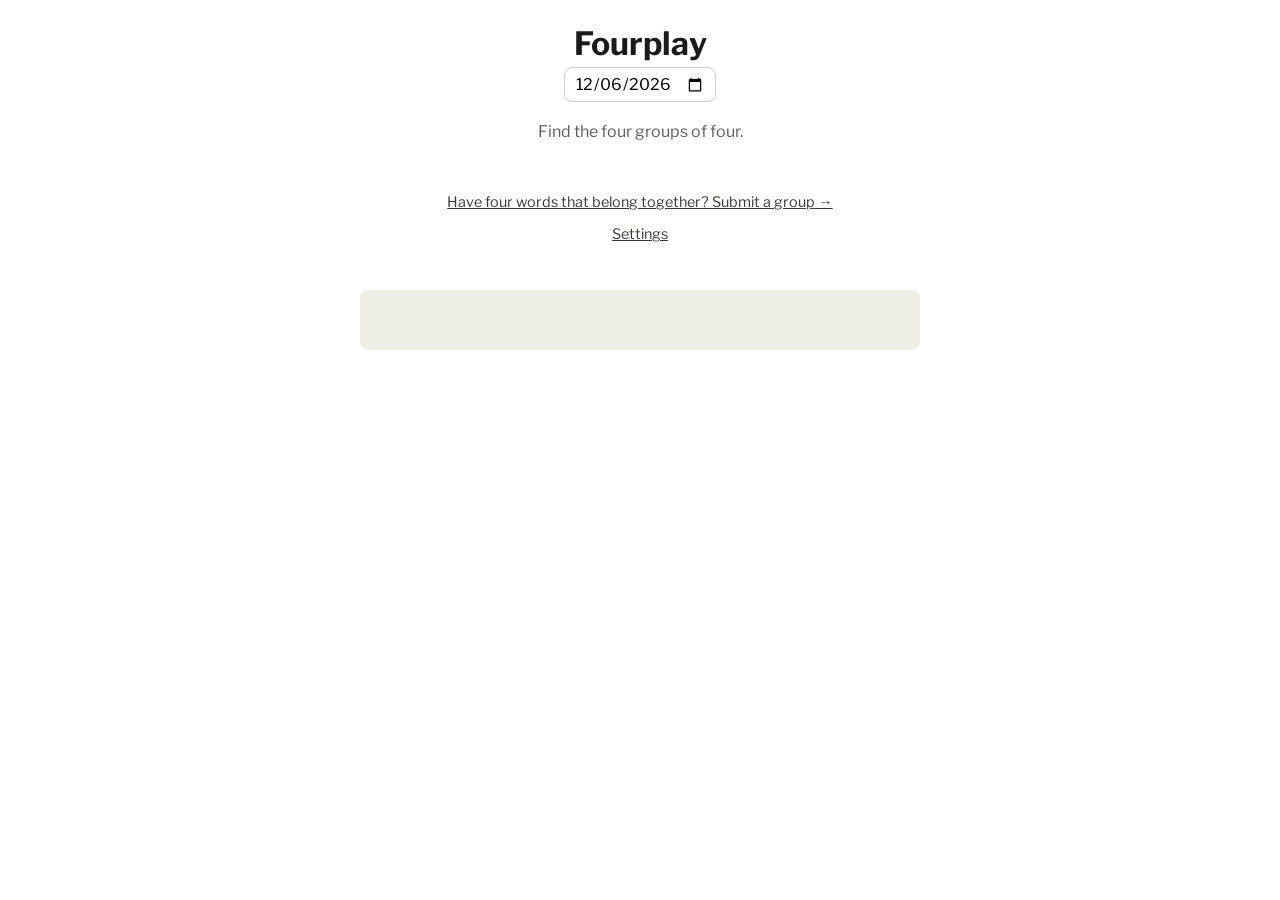
==== frontend/index.html @ 2dcfb3ef "Version data" ====
<!DOCTYPE html>
<html>
  <head>
    <meta charset="utf-8" />
    <meta name="viewport" content="width=device-width, initial-scale=1" />
    <title>Fourplay</title>
    <link rel="stylesheet" href="css/stylesheet.css?v=3.0.0" />
    <link rel="preconnect" href="https://fonts.googleapis.com" />
    <link rel="preconnect" href="https://fonts.gstatic.com" crossorigin />
    <link
      href="https://fonts.googleapis.com/css2?family=Libre+Franklin:ital,wght@0,400;0,700;0,800;1,400&display=swap"
      rel="stylesheet"
    />
  </head>
  <body>
    <div id="results" class="panel">
      <div id="results-content" nav-selectable="true">
        <p id="display-text">TEXT</p>
        <div id="result-blocks"></div>
        <p id="date-text">0000-00-00</p>
        <!-- Purely a visual/mouse-click affordance — #results-content itself
             is the real D-pad/screen-reader target and already shares on
             click, this button's click just bubbles up to that same
             listener. Hidden at KaiOS width, where the softkey bar's
             center label already says "Share". -->
        <button type="button" class="share-hint" tabindex="-1" aria-hidden="true">Share</button>
      </div>
    </div>

    <div id="comment"><span id="comment-span"></span></div>

    <div class="panel" id="content">
      <div id="header">
        <h1>Fourplay</h1>
        <div id="date-picker-row">
          <div class="input-wrap" id="wrap-date-picker" nav-selectable="true">
            <input onchange="setDate(event)" id="date-picker" type="date" />
          </div>
        </div>
        <p class="tagline">Find the four groups of four.</p>
      </div>

      <div class="game-div">
        <div id="puzzle"><div id="answers"></div></div>

        <div id="guesses"><span>Chances:</span><div id="guess-spot"></div></div>

        <div id="game-controls">
          <button onclick="shuffleTiles(event);">Shuffle</button>
          <button onclick="deselectAll(event);">Deselect All</button>
          <button onclick="checkGuessCallback(event);">Submit</button>
        </div>
      </div>

      <p id="submit-group-link"><a href="submit-group.html" id="submit-group-anchor" nav-selectable="true">Have four words that belong together? Submit a group &rarr;</a></p>
      <p id="settings-link"><button type="button" id="settings-anchor" nav-selectable="true">Settings</button></p>
    </div>

    <!-- KaiOS ad banner (KaiAds SDK) — deliberately last, below everything
         else on the page. See puzzle.js's displayAd(). -->
    <div id="ad-container"></div>

    <!-- KaiOS softkey bar — hidden above 240px width, see stylesheet.css -->
    <div id="softkey">
      <label id="sk-left"></label>
      <label id="sk-center"></label>
      <label id="sk-right"></label>
    </div>

    <!-- Settings modal — opened via #settings-anchor above. Not nested
         inside .panel#content so it's unaffected by anything that toggles
         that panel. See puzzle.js's openSettingsModal()/selectables(). -->
    <div id="settings-modal-backdrop">
      <div id="settings-modal">
        <div id="settings-modal-main">
          <h2>Settings</h2>
          <!-- Hard-coded — bump alongside manifest.webmanifest's
               b2g_features.version when releasing. -->
          <p>Version <span id="app-version">3.0.0</span></p>
          <button type="button" nav-selectable="true" id="settings-clear-data">Clear All Data</button>
          <button type="button" nav-selectable="true" id="settings-close">Close</button>
        </div>
        <div id="settings-modal-confirm">
          <p>Are you sure you want to delete all data? This cannot be undone.</p>
          <button type="button" nav-selectable="true" id="settings-confirm-cancel">Cancel</button>
          <button type="button" nav-selectable="true" id="settings-confirm-delete">Delete All Data</button>
        </div>
      </div>
    </div>

    <script src="js/kaiads.v5.min.js"></script>
    <script src="js/puzzle.js?v=3.0.0"></script>
  </body>
</html>
---- frontend/css/stylesheet.css ----
/* Adapted from dumbphone-apps/s3/connections/css/stylesheet.css — same
   tile/answer/guess-dot/shake structure, recolored to the 4 difficulty
   hexes, but laid out with normal responsive CSS (grid + relative units)
   instead of vw-locked dumbphone sizing. */

:root {
  --color-bg: #ffffff;
  --color-text: #1a1a1a;
  --tile-bg: #efefe6;
  --tile-text: #1a1a1a;
  --chosen-bg: #3a3a34;
  --toast-bg: #3a3a34;
  --difficulty-4: #c10000;
  --difficulty-1: #00b000;
  --difficulty-3: #ff8a05;
  --difficulty-2: #fddb00;
}

* {
  box-sizing: border-box;
}

body {
  margin: 0;
  padding: 24px 16px 48px;
  font-family: "Libre Franklin", -apple-system, BlinkMacSystemFont, sans-serif;
  background-color: var(--color-bg);
  color: var(--color-text);
  display: flex;
  flex-direction: column;
  align-items: center;
}

.panel {
  width: 100%;
  max-width: 560px;
}

h1 {
  text-align: center;
  font-size: 2rem;
  margin: 0 0 4px;
}

.tagline {
  text-align: center;
  opacity: 0.7;
  margin: 0 0 20px;
}

#comment {
  position: fixed;
  top: 16px;
  left: 0;
  width: 100%;
  display: none;
  justify-content: center;
  z-index: 10;
  pointer-events: none;
}

#comment-span {
  font-size: 0.95rem;
  background-color: var(--toast-bg);
  color: #fff;
  border-radius: 8px;
  padding: 8px 16px;
}

.slow-fade {
  visibility: hidden;
  opacity: 0;
  transition: visibility 0s 2s, opacity 2s linear;
}

#date-picker-row {
  display: flex;
  justify-content: center;
  margin-bottom: 20px;
}

/* The nav-selectable D-pad stop is this wrapper, not #date-picker itself —
   see puzzle.js's wireDatePickerWrapper() for why (landing on the real
   input during navigation would pop its native picker prematurely). */
.input-wrap {
  display: inline-block;
  border-radius: 8px;
}

.input-wrap[nav-selected="true"] {
  box-shadow: 0 0 0 3px rgba(58, 58, 52, 0.4);
}

#date-picker {
  font-family: inherit;
  font-size: 1rem;
  padding: 6px 10px;
  border-radius: 8px;
  border: 1px solid #ccc;
}

.game-div {
  display: flex;
  flex-direction: column;
  align-items: center;
}

#results {
  display: none;
  text-align: center;
  margin-bottom: 24px;
}

/* Set as the nav-selected item the moment the puzzle ends (see gameOver()
   in puzzle.js) — same halo treatment as the other nav-selectable elements. */
#results-content {
  border-radius: 8px;
  height: calc(100vh - 40px);
  display: flex;
  flex-direction: column;
  justify-content: center;
}

/* .share-enabled is added by wireResultsContentClick()/wireAnswersClick()
   only when their SHARE_*_ENABLED flag (top of puzzle.js) is on — the
   whole-area hover cue that goes with the .share-hint button inside it,
   clicking anywhere in either (not just the button) triggers the share. */
#results-content.share-enabled,
#answers.share-enabled {
  cursor: pointer;
}

#results-content[nav-selected="true"] {
  outline: 3px solid rgba(58, 58, 52, 0.4);
  outline-offset: 4px;
}

#display-text {
  font-size: 2.25rem;
  font-weight: 800;
  margin: 0 0 20px;
}

#date-text {
  font-size: 1rem;
  opacity: 0.7;
  margin: 20px 0 0;
}

#result-blocks {
  display: flex;
  flex-direction: column;
  align-items: center;
  gap: 4px;
}

.row {
  display: flex;
  gap: 4px;
}

.result-cell {
  width: 28px;
  height: 28px;
  border-radius: 6px;
}

#puzzle {
  display: grid;
  grid-template-columns: repeat(4, 1fr);
  gap: 8px;
  width: 100%;
}

#answers {
  grid-column: 1 / -1;
  display: flex;
  flex-direction: column;
  gap: 8px;
  border-radius: 8px;
}

/* Visible "this is clickable" affordance above KaiOS width — at 240px the
   softkey bar's center label ("Share") already conveys it, and there's no
   spare vertical space for a second cue there. Purely visual: both
   buttons are aria-hidden/tabindex="-1", their click just bubbles up to
   the real #results-content/#answers listener. */
.share-hint {
  display: block;
  margin: 12px auto 0;
  background-color: #fff;
  border: 1px solid var(--chosen-bg);
  padding: 8px 16px;
  border-radius: 20px;
  color: #000;
  font-size: 0.85rem;
  font-family: inherit;
  cursor: pointer;
  user-select: none;
}

.share-hint:hover {
  background-color: var(--tile-bg);
}

@media (max-width: 240px) {
  .share-hint {
    display: none;
  }
}

/* #answers itself is the D-pad stop for every solved group so far (see
   drawAnswer()/clearThePuzzle() in puzzle.js) — one halo around the whole
   stack, not one per row. Outline rather than the .card/.answer-row
   box-shadow style: #answers has no background of its own to box-shadow
   against, just whatever solved rows happen to be inside it. */
#answers[nav-selected="true"] {
  outline: 3px solid rgba(58, 58, 52, 0.4);
  outline-offset: 4px;
}

.card {
  /* aspect-ratio isn't available on the KaiOS 3 / Gecko 84 target (shipped
     in Firefox 89) — the classic percentage-padding trick instead: a
     padding-top percentage always resolves against the element's own
     WIDTH regardless of axis, so padding-top: 100% forces the height to
     match the width in any CSS engine back to ~2010. */
  position: relative;
}

.card::before {
  content: "";
  display: block;
  padding-top: 100%;
}

.card > div {
  position: absolute;
  top: 0;
  left: 0;
  right: 0;
  bottom: 0;
  border-radius: 8px;
  background-color: var(--tile-bg);
  color: var(--tile-text);
  display: flex;
  justify-content: center;
  align-items: center;
  overflow-wrap: anywhere;
  text-align: center;
  padding: 6px;
  font-weight: 700;
  font-size: clamp(0.65rem, 3.2vw, 1rem);
  text-transform: uppercase;
  cursor: pointer;
  user-select: none;
  -webkit-user-select: none;
  transition: background-color 0.1s ease;
}

.answer {
  grid-column: 1 / -1;
  /* Same height as a single tile. Container queries (cqw) aren't available
     on Gecko 84 either (shipped in Firefox 110), and there's no old-CSS way
     to size one element off a *different* element's width — puzzle.js's
     syncAnswerRowHeight() measures a live .card's rendered height and sets
     this custom property instead; the px fallback only matters for the
     brief instant before that JS runs. */
  height: var(--tile-height, 134px);
  border-radius: 8px;
}

.answer > div {
  width: 100%;
  height: 100%;
  border-radius: 8px;
  display: flex;
  flex-direction: column;
  justify-content: center;
  align-items: center;
  overflow-wrap: anywhere;
  text-align: center;
  padding: 10px;
}

.answer > div > p {
  margin: 0;
}

.answer > div > p:first-child {
  font-size: 1.05rem;
  font-weight: 800;
  text-transform: uppercase;
  letter-spacing: 0.04em;
  margin-bottom: 6px;
}

.answer > div > p:last-child {
  font-size: 0.85rem;
  text-transform: uppercase;
}

#guesses {
  display: flex;
  align-items: center;
  margin: 16px 0;
  user-select: none;
}

#guesses > span {
  margin-right: 8px;
  font-size: 0.95rem;
}

#guess-spot {
  display: flex;
  align-items: center;
}

.guess {
  width: 12px;
  height: 12px;
  border-radius: 6px;
  background-color: #999;
  display: inline-block;
  margin: 2px;
}

#game-controls {
  display: flex;
  gap: 8px;
}

#game-controls > button {
  background-color: #fff;
  border: 1px solid var(--chosen-bg);
  padding: 10px 18px;
  border-radius: 20px;
  color: #000;
  font-size: 0.9rem;
  cursor: pointer;
  user-select: none;
}

#game-controls > button:hover {
  background-color: var(--tile-bg);
}

#game-controls > button:active {
  background-color: #c7c7bd;
}

.chosen {
  background-color: var(--chosen-bg) !important;
  color: #fff !important;
}

.card[nav-selected="true"] > div {
  box-shadow: 0 0 0 3px rgba(58, 58, 52, 0.5);
}

/* Every nav-selectable element manages its own focus halo above (.card,
   .input-wrap, and #submit-group-link a below) via the nav-selected
   attribute — suppress the browser's native focus outline so that halo is
   the only indicator shown, not both layered on top of each other. */
[nav-selectable="true"] {
  outline: none;
}

#submit-group-link a[nav-selected="true"],
#settings-anchor[nav-selected="true"] {
  outline: 3px solid rgba(58, 58, 52, 0.4);
  outline-offset: 2px;
  border-radius: 4px;
}

/* Text color per swatch comes from a --difficulty-N-text custom property,
   computed once at boot by puzzle.js's computeContrastColors() (a WCAG
   relative-luminance calculation) and written onto :root — relative color
   syntax (oklch(from ...)) would do this in pure CSS, but that's a Firefox
   128 feature and isn't available on the KaiOS 3 / Gecko 84 target. The
   #fff fallback only matters for the brief instant before that JS runs. */
.difficulty-1 {
  background-color: var(--difficulty-1);
  color: var(--difficulty-1-text, #fff);
}

.difficulty-2 {
  background-color: var(--difficulty-2);
  color: var(--difficulty-2-text, #fff);
}

.difficulty-3 {
  background-color: var(--difficulty-3);
  color: var(--difficulty-3-text, #fff);
}

.difficulty-4 {
  background-color: var(--difficulty-4);
  color: var(--difficulty-4-text, #fff);
}

@keyframes horizontal-shaking {
  0% {
    transform: translateX(0);
  }
  25% {
    transform: translateX(5px);
  }
  50% {
    transform: translateX(0px);
  }
  75% {
    transform: translateX(-5px);
  }
  100% {
    transform: translateX(0);
  }
}

.shake {
  animation-name: horizontal-shaking;
  animation-duration: 0.125s;
  animation-timing-function: linear;
  animation-iteration-count: infinite;
}

#submit-group-link {
  margin-top: 32px;
  text-align: center;
  font-size: 0.9rem;
}

#settings-link {
  margin-top: 8px;
  text-align: center;
  font-size: 0.9rem;
}

#submit-group-link a,
#settings-anchor {
  color: var(--chosen-bg);
}

/* #settings-anchor is a <button>, not an <a> like #submit-group-link — it
   doesn't navigate anywhere, it opens #settings-modal-backdrop (see
   puzzle.js's openSettingsModal()) — so it needs its native button chrome
   stripped to read as the same plain text link. */
#settings-anchor {
  background: none;
  border: none;
  padding: 0;
  margin: 0;
  font: inherit;
  text-decoration: underline;
  cursor: pointer;
}

/* Settings modal (see puzzle.js's openSettingsModal()/selectables()) — a
   fixed-position backdrop, hidden by default and toggled to flex by JS.
   z-index above both #comment (10) and #softkey (20), the only other
   position:fixed elements in this file, so it covers everything including
   the softkey bar. */
#settings-modal-backdrop {
  display: none;
  position: fixed;
  inset: 0;
  align-items: center;
  justify-content: center;
  background-color: rgba(0, 0, 0, 0.5);
  z-index: 30;
  padding: 16px;
}

#settings-modal-backdrop.open {
  display: flex;
}

/* width:90% rather than a fixed px value — same percentage-based approach
   as everything else in this file, comfortably fits down to a real 240px
   KaiOS screen with no extra breakpoint needed (unlike #ad-container's
   fixed-240px case above). */
#settings-modal {
  background-color: #fff;
  border-radius: 12px;
  padding: 20px;
  width: 90%;
  max-width: 320px;
  text-align: center;
}

#settings-modal h2 {
  margin: 0 0 12px;
  font-size: 1.2rem;
}

#settings-modal p {
  margin: 0 0 16px;
  font-size: 0.9rem;
}

#settings-modal-main,
#settings-modal-confirm {
  display: flex;
  flex-direction: column;
  gap: 8px;
}

/* JS keeps exactly one of these two views visible at a time (see
   showClearDataConfirm()/hideClearDataConfirm()) — hidden here just sets
   the initial state. */
#settings-modal-confirm {
  display: none;
}

#settings-modal button {
  background-color: #fff;
  border: 1px solid var(--chosen-bg);
  padding: 10px 18px;
  border-radius: 20px;
  color: #000;
  font-size: 0.9rem;
  font-family: inherit;
  cursor: pointer;
  user-select: none;
}

#settings-modal button:hover {
  background-color: var(--tile-bg);
}

#settings-modal button:active {
  background-color: #c7c7bd;
}

#settings-modal button[nav-selected="true"] {
  box-shadow: 0 0 0 3px rgba(58, 58, 52, 0.5);
}

#settings-confirm-delete {
  border-color: var(--difficulty-4);
  color: var(--difficulty-4);
}

/* KaiOS ad banner (KaiAds SDK, see puzzle.js's displayAd()) — a persistent
   60px-tall placeholder block regardless of whether an ad is currently
   loaded, same as kaios-gps-location-sharer's own #ad-container, so the
   page doesn't reflow every time displayAd() clears/recreates the ad on its
   refresh interval. Deliberately the very last thing on the page. */
#ad-container {
  width: 100%;
  max-width: 560px;
  height: 60px;
  display: flex;
  justify-content: center;
  align-items: center;
  background-color: var(--tile-bg);
  border-radius: 8px;
  margin: 32px 0 0;
}

/* Not this file's usual nav-selectable="true" attribute — see the comment
   on selectables() in puzzle.js for why the SDK's own navClass has to be a
   plain class instead. Fixed 240x60 to match the size requested from
   getKaiAd(). */
.nav-selectable-ad {
  width: 240px;
  max-width: 240px;
  min-width: 240px;
  height: 60px;
  max-height: 60px;
  min-height: 60px;
  overflow: hidden;
  outline: none;
}

.nav-selectable-ad[nav-selected="true"] {
  box-shadow: 0 0 0 3px rgba(58, 58, 52, 0.5);
}

/* The ad's fixed 240px width exactly matches a real KaiOS screen, but
   body's 4px side padding at this width (see below) would otherwise clip
   8px off it — bleed #ad-container out to the true edges here only. */
@media (max-width: 240px) {
  #ad-container {
    margin-left: -4px;
    margin-right: -4px;
    width: calc(100% + 8px);
    border-radius: 0;
  }
}

/* --- KaiOS softkey bar ------------------------------------------------
   Ported from kaios-calorie-counter/frontend-v3/css/softkey.css: fixed
   bottom bar labeling the phone's physical SoftLeft/center/SoftRight keys.
   Hidden above 240px width — every screen with room for the on-screen
   Shuffle/Deselect/Submit buttons has no hardware softkeys to label. */
@media (max-width: 240px) {
  body {
    padding-bottom: 46px;
    margin-bottom: 30px;
  }
}

#softkey {
  position: fixed;
  bottom: 0;
  left: 0;
  right: 0;
  height: 30px;
  background: #fff;
  border-top: 1px solid #ccc;
  display: flex;
  align-items: center;
  justify-content: space-between;
  font-size: 12px;
  font-weight: 600;
  z-index: 20;
}

/* Physical KaiOS softkeys, not usually mouse-clickable — but these labels
   are clickable anyway (see puzzle.js's wireSoftkeyClicks()) so the KaiOS
   interaction model can be tested with a mouse on a laptop, without
   simulating real SoftLeft/SoftRight key events. */
#sk-left,
#sk-center,
#sk-right {
  cursor: pointer;
}

#sk-left,
#sk-right {
  padding: 0 6px;
  color: var(--chosen-bg);
  min-width: 60px;
  white-space: nowrap;
  overflow: hidden;
  text-overflow: ellipsis;
}

#sk-right {
  text-align: right;
}

#sk-center {
  flex: 1;
  text-align: center;
  text-transform: uppercase;
  color: #111;
  white-space: nowrap;
  overflow: hidden;
  text-overflow: ellipsis;
}

@media (min-width: 241px) {
  #softkey {
    display: none;
  }
}

/* The reverse pairing: on-screen Shuffle/Deselect All/Submit are redundant
   with the softkey bar at KaiOS width (and Shuffle has no softkey
   equivalent at all — not needed there, per the user), and would otherwise
   end up scrolled to just behind the fixed softkey bar. */
@media (max-width: 240px) {
  #game-controls {
    display: none !important;
  }
}

/* Tighter spacing for a real ~240px-wide KaiOS screen — the desktop-tuned
   8px gap/16px side padding eats too much of a screen this small. */
@media (max-width: 240px) {
  body {
    padding: 4px;
  }

  #puzzle,
  #answers {
    gap: 2px;
  }
}

/* Compact header: title + date picker share one row, tagline centered on
   its own line below both. #header is otherwise just a plain wrapper — at
   normal widths this is a no-op, since h1/.tagline/#date-picker-row already
   center themselves individually via their own rules above. order (rather
   than reordering the HTML) is what puts #date-picker-row on the first
   line here, since .tagline actually sits between the two in source order. */
@media (max-width: 240px) {
  #header {
    display: flex;
    flex-wrap: wrap;
    align-items: center;
    justify-content: space-between;
  }

  #header h1 {
    order: 1;
    /* Not flex-grow: 1 — that forces h1 to claim the entire row width
       (it did, up to all 232px available at 240px viewport width), leaving
       nothing for #date-picker-row to sit beside it, so it wrapped to its
       own line. Sized to its own content instead; space-between above is
       what pushes the two apart to the row's opposite edges. */
    flex: 0 1 auto;
    text-align: left;
    font-size: 1.3rem;
    margin: 0;
  }

  #header #date-picker-row {
    order: 2;
    flex: 0 0 auto;
    margin: 0;
  }

  /* The native date input's own intrinsic width (font-size 1rem, 6px/10px
     padding) plus the title still don't both fit in 232px available at
     240px viewport width, even with the title sized to its own content
     above — shrink the input itself too, not just the title. */
  #header #date-picker {
    font-size: 0.8rem;
    padding: 4px 6px;
  }

  #header .tagline {
    order: 3;
    flex-basis: 100%;
    margin: 4px 0;
  }
}

/* Smaller recap grid + tighter gaps to fit a ~240px-wide screen. */
@media (max-width: 240px) {
  #result-blocks {
    gap: 2px;
  }

  .row {
    gap: 2px;
  }

  .result-cell {
    width: 20px;
    height: 20px;
  }

  .answer > div > p:first-child {
    font-size: 0.8rem;
  }

  .answer > div > p:last-child {
    font-size: 0.65rem;
  }
}

/* Submit-a-group and Settings are both distractions from today's puzzle on
   a screen this small — only show them once the puzzle's actually done
   (win or lose). document.body.classList "game-ended" is kept in sync with
   the gameEnded variable by puzzle.js's clearThePuzzle()/gameOver(). */
@media (max-width: 240px) {
  #submit-group-link,
  #settings-link {
    display: none;
  }

  body.game-ended #submit-group-link,
  body.game-ended #settings-link {
    display: block;
  }
}

/* Chances above the tile grid, not below — lets the guess count stay
   visible without the puzzle itself being in view on a screen this short.
   .game-div is already display:flex; flex-direction:column, so reordering
   is just an order swap, no HTML/JS changes needed. */
@media (max-width: 240px) {
  #guesses {
    order: 1;
    margin: 4px 0;
  }

  #puzzle {
    order: 2;
  }
}
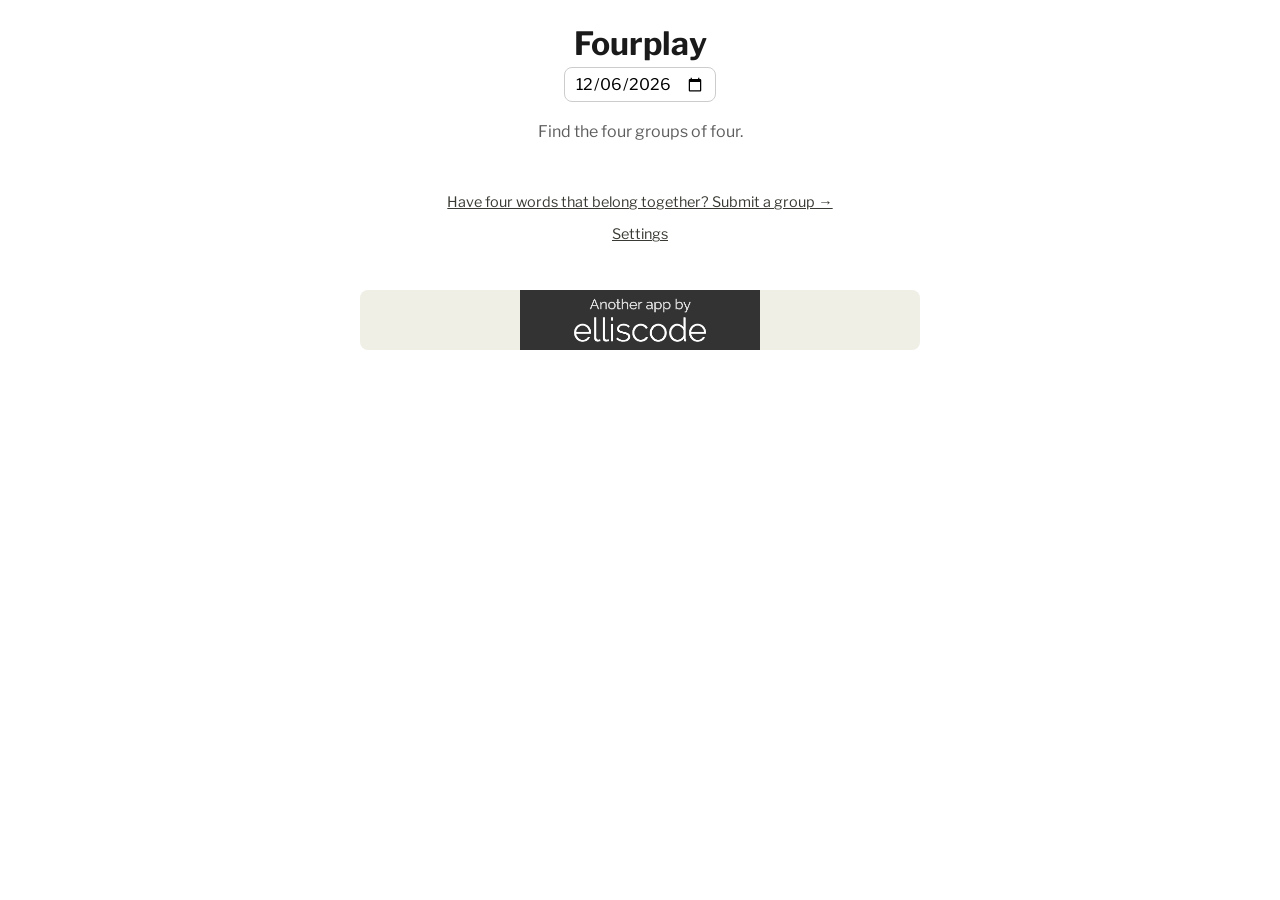
==== commit af28cf6b: "3.0.15" ====
--- a/frontend/index.html
+++ b/frontend/index.html
@@ -4,13 +4,7 @@
     <meta charset="utf-8" />
     <meta name="viewport" content="width=device-width, initial-scale=1" />
     <title>Fourplay</title>
-    <link rel="stylesheet" href="css/stylesheet.css?v=3.0.0" />
-    <link rel="preconnect" href="https://fonts.googleapis.com" />
-    <link rel="preconnect" href="https://fonts.gstatic.com" crossorigin />
-    <link
-      href="https://fonts.googleapis.com/css2?family=Libre+Franklin:ital,wght@0,400;0,700;0,800;1,400&display=swap"
-      rel="stylesheet"
-    />
+    <link rel="stylesheet" href="css/stylesheet.css?v=3.0.15" />
   </head>
   <body>
     <div id="results" class="panel">
@@ -41,7 +35,30 @@
       </div>
 
       <div class="game-div">
-        <div id="puzzle"><div id="answers"></div></div>
+        <!-- Static placeholder tiles, painted before puzzle.js even runs --
+             showPuzzleSkeleton() in puzzle.js leaves these alone if they're
+             already here and only generates its own once these are gone
+             (removePuzzleSkeleton() clears them the instant the real
+             puzzle's fetched, same as it does its own JS-built ones). -->
+        <div id="puzzle">
+          <div id="answers"></div>
+          <div class="skeleton-tile"><div></div></div>
+          <div class="skeleton-tile"><div></div></div>
+          <div class="skeleton-tile"><div></div></div>
+          <div class="skeleton-tile"><div></div></div>
+          <div class="skeleton-tile"><div></div></div>
+          <div class="skeleton-tile"><div></div></div>
+          <div class="skeleton-tile"><div></div></div>
+          <div class="skeleton-tile"><div></div></div>
+          <div class="skeleton-tile"><div></div></div>
+          <div class="skeleton-tile"><div></div></div>
+          <div class="skeleton-tile"><div></div></div>
+          <div class="skeleton-tile"><div></div></div>
+          <div class="skeleton-tile"><div></div></div>
+          <div class="skeleton-tile"><div></div></div>
+          <div class="skeleton-tile"><div></div></div>
+          <div class="skeleton-tile"><div></div></div>
+        </div>
 
         <div id="guesses"><span>Chances:</span><div id="guess-spot"></div></div>
 
@@ -52,7 +69,7 @@
         </div>
       </div>
 
-      <p id="submit-group-link"><a href="submit-group.html" id="submit-group-anchor" nav-selectable="true">Have four words that belong together? Submit a group &rarr;</a></p>
+      <p id="submit-group-link"><a href="https://fourplay.elliscode.com/submit-group.html" id="submit-group-anchor" nav-selectable="true">Have four words that belong together? Submit a group &rarr;</a></p>
       <p id="settings-link"><button type="button" id="settings-anchor" nav-selectable="true">Settings</button></p>
     </div>
 
@@ -76,7 +93,7 @@
           <h2>Settings</h2>
           <!-- Hard-coded — bump alongside manifest.webmanifest's
                b2g_features.version when releasing. -->
-          <p>Version <span id="app-version">3.0.0</span></p>
+          <p>Version <span id="app-version">3.0.15</span></p>
           <button type="button" nav-selectable="true" id="settings-clear-data">Clear All Data</button>
           <button type="button" nav-selectable="true" id="settings-close">Close</button>
         </div>
@@ -89,6 +106,6 @@
     </div>
 
     <script src="js/kaiads.v5.min.js"></script>
-    <script src="js/puzzle.js?v=3.0.0"></script>
+    <script src="js/puzzle.js?v=3.0.15"></script>
   </body>
 </html>
--- a/frontend/css/stylesheet.css
+++ b/frontend/css/stylesheet.css
@@ -2,12 +2,53 @@
    tile/answer/guess-dot/shake structure, recolored to the 4 difficulty
    hexes, but laid out with normal responsive CSS (grid + relative units)
    instead of vw-locked dumbphone sizing. */
+
+/* Self-hosted instead of the Google Fonts CDN — one less external runtime
+   dependency, same as everything else this app doesn't rely on at runtime.
+   One variable-font file (confirmed via its fvar table: a wght axis,
+   100-900, with named instances at exactly the weights used below) backs
+   all four @font-face declarations — this is the exact same file Google's
+   own CDN was already serving for this family/weight combination, just
+   fetched once and committed instead of requested live, so rendering is
+   unchanged. Gecko 84 (the KaiOS 3 target) has supported variable fonts
+   since Firefox 62, well before that. Only the "latin" unicode subset is
+   included — cyrillic/vietnamese/etc. aren't needed for an English-only
+   word game. */
+@font-face {
+  font-family: "Libre Franklin";
+  src: url("../assets/fonts/LibreFranklin-Variable.woff2") format("woff2");
+  font-weight: 400;
+  font-style: normal;
+  font-display: swap;
+}
+@font-face {
+  font-family: "Libre Franklin";
+  src: url("../assets/fonts/LibreFranklin-Variable.woff2") format("woff2");
+  font-weight: 600;
+  font-style: normal;
+  font-display: swap;
+}
+@font-face {
+  font-family: "Libre Franklin";
+  src: url("../assets/fonts/LibreFranklin-Variable.woff2") format("woff2");
+  font-weight: 700;
+  font-style: normal;
+  font-display: swap;
+}
+@font-face {
+  font-family: "Libre Franklin";
+  src: url("../assets/fonts/LibreFranklin-Variable.woff2") format("woff2");
+  font-weight: 800;
+  font-style: normal;
+  font-display: swap;
+}
 
 :root {
   --color-bg: #ffffff;
   --color-text: #1a1a1a;
   --tile-bg: #efefe6;
   --tile-text: #1a1a1a;
+  --skeleton-pulse-bg: #e2e2d6;
   --chosen-bg: #3a3a34;
   --toast-bg: #3a3a34;
   --difficulty-4: #c10000;
@@ -87,6 +128,13 @@
   border-radius: 8px;
 }
 
+/* Outward, not inset like .card below — .input-wrap has zero padding, and
+   its child (the native <input type="date">) renders its own opaque
+   background filling the box edge-to-edge, so an inset ring here would
+   paint entirely underneath it and never actually be visible (confirmed:
+   it wasn't). No confirmed overflow risk from this one on real hardware
+   either, unlike .card's last-column tile — it's centered in
+   #date-picker-row, not structurally flush against a container edge. */
 .input-wrap[nav-selected="true"] {
   box-shadow: 0 0 0 3px rgba(58, 58, 52, 0.4);
 }
@@ -226,20 +274,20 @@
      WIDTH regardless of axis, so padding-top: 100% forces the height to
      match the width in any CSS engine back to ~2010. */
   position: relative;
-}
-
-.card::before {
-  content: "";
-  display: block;
-  padding-top: 100%;
+  width: min(calc(((100vw - 32px - 24px) / 4)), 134px);
+  height: min(calc(((100vw - 32px - 24px) / 4)), 134px);
+}
+
+@media (max-width: 240px) {
+  .card {
+    width: calc((100vw - 8px - 6px) / 4);
+    height: calc((100vw - 8px - 6px) / 4);
+  }
 }
 
 .card > div {
-  position: absolute;
-  top: 0;
-  left: 0;
-  right: 0;
-  bottom: 0;
+  width:100%;
+  height:100%;
   border-radius: 8px;
   background-color: var(--tile-bg);
   color: var(--tile-text);
@@ -258,6 +306,42 @@
   transition: background-color 0.1s ease;
 }
 
+/* Placeholder tiles shown while getThePuzzle() is fetching -- see
+   showPuzzleSkeleton() in puzzle.js. Same aspect-ratio/sizing trick as
+   .card above (deliberately not sharing its class -- code elsewhere
+   queries .card assuming every match is a real tile) so the grid holds its
+   4x4 shape with no layout jump once the real tiles replace these. */
+.skeleton-tile {
+  position: relative;
+  width: min(calc(((100vw - 32px - 24px) / 4)), 134px);
+  height: min(calc(((100vw - 32px - 24px) / 4)), 134px);
+}
+
+@media (max-width: 240px) {
+  .skeleton-tile {
+    width: calc((100vw - 8px - 6px) / 4);
+    height: calc((100vw - 8px - 6px) / 4);
+  }
+}
+
+.skeleton-tile > div {
+  width:100%;
+  height:100%;
+  border-radius: 8px;
+  background-color: var(--tile-bg);
+  animation: skeleton-pulse 1.2s ease-in-out infinite;
+}
+
+@keyframes skeleton-pulse {
+  0%,
+  100% {
+    background-color: var(--tile-bg);
+  }
+  50% {
+    background-color: var(--skeleton-pulse-bg);
+  }
+}
+
 .answer {
   grid-column: 1 / -1;
   /* Same height as a single tile. Container queries (cqw) aren't available
@@ -266,8 +350,14 @@
      syncAnswerRowHeight() measures a live .card's rendered height and sets
      this custom property instead; the px fallback only matters for the
      brief instant before that JS runs. */
-  height: var(--tile-height, 134px);
+  height: min(calc(((100vw - 32px - 24px) / 4)), 134px);
   border-radius: 8px;
+}
+
+@media (max-width: 240px) {
+  .answer {
+    height: calc((100vw - 8px - 6px) / 4);
+  }
 }
 
 .answer > div {
@@ -367,10 +457,19 @@
   outline: none;
 }
 
+/* box-shadow, not outline — outline doesn't render on real KaiOS hardware
+   for these two (confirmed on-device), unlike everywhere else in this file
+   that already uses box-shadow (.card, .input-wrap, .nav-selectable-ad,
+   the settings modal's buttons), which does. */
+/* Still outward, unlike .card/.input-wrap/etc below — these two are
+   zero-padding inline text links (see #settings-anchor's padding: 0), so
+   an inset ring here would sit right on top of the text glyphs instead of
+   around them. Lower overflow risk than .card anyway: centered text in a
+   full-width <p>, not structurally flush against a container edge the way
+   the grid's last column always is. */
 #submit-group-link a[nav-selected="true"],
 #settings-anchor[nav-selected="true"] {
-  outline: 3px solid rgba(58, 58, 52, 0.4);
-  outline-offset: 2px;
+  box-shadow: 0 0 0 3px rgba(58, 58, 52, 0.4);
   border-radius: 4px;
 }
 
@@ -565,8 +664,6 @@
    getKaiAd(). */
 .nav-selectable-ad {
   width: 240px;
-  max-width: 240px;
-  min-width: 240px;
   height: 60px;
   max-height: 60px;
   min-height: 60px;
@@ -578,6 +675,15 @@
   box-shadow: 0 0 0 3px rgba(58, 58, 52, 0.5);
 }
 
+/* showAdPlaceholder()'s img (see puzzle.js) — fills the same 240x60 box a
+   real ad would. */
+.nav-selectable-ad img {
+  width: 100%;
+  height: 100%;
+  object-fit: cover;
+  display: block;
+}
+
 /* The ad's fixed 240px width exactly matches a real KaiOS screen, but
    body's 4px side padding at this width (see below) would otherwise clip
    8px off it — bleed #ad-container out to the true edges here only. */
@@ -606,7 +712,7 @@
   position: fixed;
   bottom: 0;
   left: 0;
-  right: 0;
+  width: 240px;
   height: 30px;
   background: #fff;
   border-top: 1px solid #ccc;
@@ -640,6 +746,14 @@
 
 #sk-right {
   text-align: right;
+}
+
+/* "Guess" while fewer than 4 tiles are chosen -- see updateSoftkeys() in
+   puzzle.js. Not just a color change: pointer-events:none too, since
+   #sk-right is otherwise clickable (see wireSoftkeyClicks()). */
+#sk-right.softkey-disabled {
+  color: #999;
+  pointer-events: none;
 }
 
 #sk-center {
@@ -754,19 +868,25 @@
   }
 }
 
-/* Submit-a-group and Settings are both distractions from today's puzzle on
-   a screen this small — only show them once the puzzle's actually done
-   (win or lose). document.body.classList "game-ended" is kept in sync with
-   the gameEnded variable by puzzle.js's clearThePuzzle()/gameOver(). */
-@media (max-width: 240px) {
-  #submit-group-link,
-  #settings-link {
+/* Submit-a-group is a distraction from today's puzzle on a screen this
+   small — only show it once the puzzle's actually done (win or lose).
+   Settings and the ad banner stay visible throughout — unlike submitting a
+   group, neither competes for attention with actively playing the puzzle.
+   document.body.classList "game-ended" is kept in sync with the gameEnded
+   variable by puzzle.js's clearThePuzzle()/gameOver(). Opening the link
+   itself is handled in JS now (see wireSubmitGroupLink() in puzzle.js) so
+   it doesn't navigate away from an in-progress/just-finished puzzle. */
+@media (max-width: 240px) {
+  #submit-group-link {
     display: none;
   }
 
-  body.game-ended #submit-group-link,
-  body.game-ended #settings-link {
+  body.game-ended #submit-group-link {
     display: block;
+  }
+
+  #ad-container {
+    margin: 0;
   }
 }
 
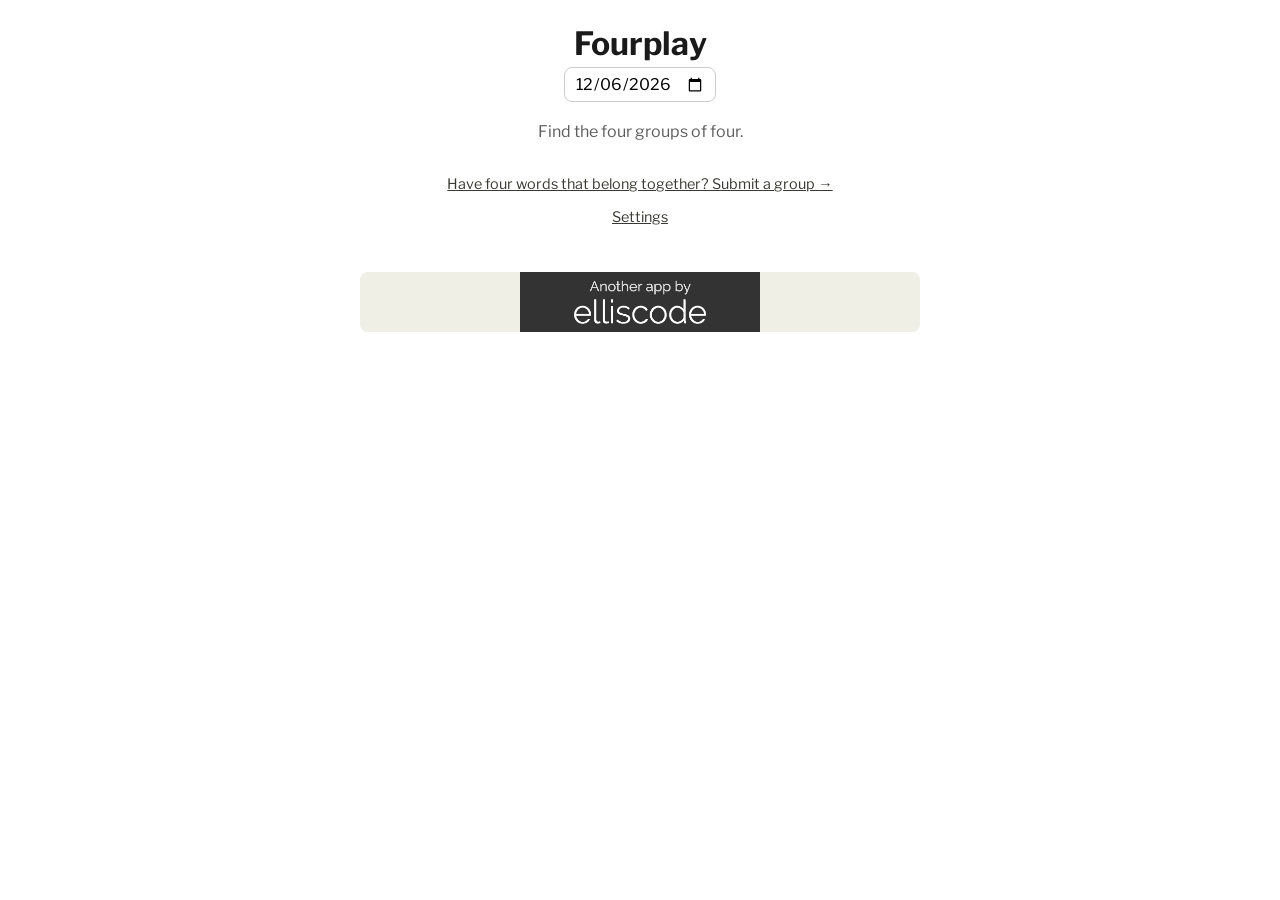
==== commit dbedb5bd: "added a link in the game to the blog post" ====
--- a/frontend/index.html
+++ b/frontend/index.html
@@ -1,9 +1,31 @@
 <!DOCTYPE html>
-<html>
+<html prefix="og: https://ogp.me/ns#">
   <head>
     <meta charset="utf-8" />
     <meta name="viewport" content="width=device-width, initial-scale=1" />
     <title>Fourplay</title>
+    <link rel="icon" type="image/png" href="assets/icons/kaios_112.png" />
+    <meta name="description" content="A daily word puzzle -- find the four hidden groups of four. A new Fourplay puzzle every day." />
+    <!-- Open Graph / Twitter Card -- see s3/blog/template.html for each
+         post's per-date equivalent. og:image needs an absolute URL per the
+         spec (unlike this file's other, relative asset paths). The banner
+         itself (s3/img/og-banner.png) is deliberately NOT in frontend/img/
+         -- it has no reason to ship inside the KaiOS app bundle, so it's
+         checked in directly under s3/img/ instead; see s3/release.sh's own
+         comment for how that survives its otherwise-full img/ refresh. -->
+    <meta property="og:type" content="website" />
+    <meta property="og:site_name" content="Fourplay" />
+    <meta property="og:title" content="Fourplay -- Find the Four Groups of Four" />
+    <meta property="og:description" content="A daily word puzzle -- find the four hidden groups of four. A new Fourplay puzzle every day." />
+    <meta property="og:url" content="https://fourplay.elliscode.com/" />
+    <meta property="og:image" content="https://fourplay.elliscode.com/img/og-banner.png" />
+    <meta property="og:image:width" content="1200" />
+    <meta property="og:image:height" content="650" />
+    <meta property="og:image:alt" content="Fourplay -- a daily word puzzle" />
+    <meta name="twitter:card" content="summary_large_image" />
+    <meta name="twitter:title" content="Fourplay -- Find the Four Groups of Four" />
+    <meta name="twitter:description" content="A daily word puzzle -- find the four hidden groups of four. A new Fourplay puzzle every day." />
+    <meta name="twitter:image" content="https://fourplay.elliscode.com/img/og-banner.png" />
     <link rel="stylesheet" href="css/stylesheet.css?v=3.0.15" />
   </head>
   <body>
@@ -69,6 +91,9 @@
         </div>
       </div>
 
+      <!-- Hidden until gameOver() in puzzle.js reveals it -- href is set
+           there too, once the puzzle's actual date is known. -->
+      <p id="blog-results-link"><a href="" id="blog-results-anchor" nav-selectable="true">See how you stacked up! &rarr;</a></p>
       <p id="submit-group-link"><a href="https://fourplay.elliscode.com/submit-group.html" id="submit-group-anchor" nav-selectable="true">Have four words that belong together? Submit a group &rarr;</a></p>
       <p id="settings-link"><button type="button" id="settings-anchor" nav-selectable="true">Settings</button></p>
     </div>
--- a/frontend/css/stylesheet.css
+++ b/frontend/css/stylesheet.css
@@ -468,6 +468,7 @@
    full-width <p>, not structurally flush against a container edge the way
    the grid's last column always is. */
 #submit-group-link a[nav-selected="true"],
+#blog-results-link a[nav-selected="true"],
 #settings-anchor[nav-selected="true"] {
   box-shadow: 0 0 0 3px rgba(58, 58, 52, 0.4);
   border-radius: 4px;
@@ -525,9 +526,23 @@
 }
 
 #submit-group-link {
-  margin-top: 32px;
   text-align: center;
   font-size: 0.9rem;
+}
+
+/* Hidden until gameOver() in puzzle.js reveals it -- unlike
+   #submit-group-link, this stays hidden at every width until the puzzle's
+   actually finished, not just at KaiOS width, since "how did you stack up"
+   makes no sense before there's a result to compare against. */
+#blog-results-link {
+  display: none;
+  margin-top: 12px;
+  text-align: center;
+  font-size: 0.9rem;
+}
+
+body.game-ended #blog-results-link {
+  display: block;
 }
 
 #settings-link {
@@ -537,6 +552,7 @@
 }
 
 #submit-group-link a,
+#blog-results-link a,
 #settings-anchor {
   color: var(--chosen-bg);
 }
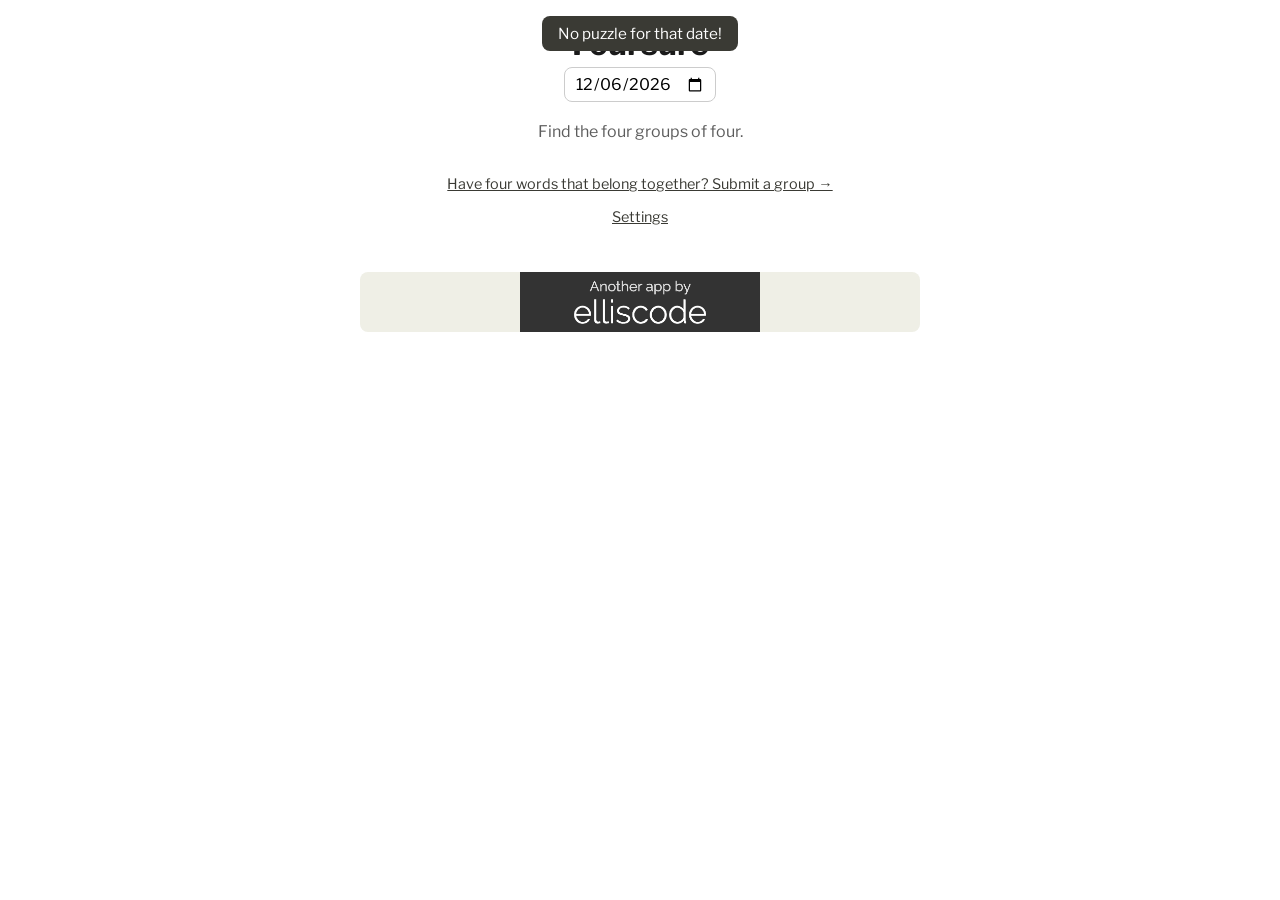
==== commit bad6b20e: "rebrand" ====
--- a/frontend/index.html
+++ b/frontend/index.html
@@ -3,30 +3,34 @@
   <head>
     <meta charset="utf-8" />
     <meta name="viewport" content="width=device-width, initial-scale=1" />
-    <title>Fourplay</title>
+    <title>Foursure</title>
     <link rel="icon" type="image/png" href="assets/icons/kaios_112.png" />
-    <meta name="description" content="A daily word puzzle -- find the four hidden groups of four. A new Fourplay puzzle every day." />
+    <meta name="description" content="A daily word puzzle -- find the four hidden groups of four. A new Foursure puzzle every day." />
     <!-- Open Graph / Twitter Card -- see s3/blog/template.html for each
          post's per-date equivalent. og:image needs an absolute URL per the
          spec (unlike this file's other, relative asset paths). The banner
          itself (s3/img/og-banner.png) is deliberately NOT in frontend/img/
          -- it has no reason to ship inside the KaiOS app bundle, so it's
          checked in directly under s3/img/ instead; see s3/release.sh's own
-         comment for how that survives its otherwise-full img/ refresh. -->
+         comment for how that survives its otherwise-full img/ refresh.
+         Hardcoded to the Foursure brand/domain, not the deriveBrand()-based
+         dynamic name used for <title>/<h1> below -- crawlers never run JS,
+         so a client-side rewrite here would never actually be seen by one;
+         see puzzle.js's own comment on this. -->
     <meta property="og:type" content="website" />
-    <meta property="og:site_name" content="Fourplay" />
-    <meta property="og:title" content="Fourplay -- Find the Four Groups of Four" />
-    <meta property="og:description" content="A daily word puzzle -- find the four hidden groups of four. A new Fourplay puzzle every day." />
-    <meta property="og:url" content="https://fourplay.elliscode.com/" />
-    <meta property="og:image" content="https://fourplay.elliscode.com/img/og-banner.png" />
+    <meta property="og:site_name" content="Foursure" />
+    <meta property="og:title" content="Foursure -- Find the Four Groups of Four" />
+    <meta property="og:description" content="A daily word puzzle -- find the four hidden groups of four. A new Foursure puzzle every day." />
+    <meta property="og:url" content="https://foursure.elliscode.com/" />
+    <meta property="og:image" content="https://foursure.elliscode.com/img/og-banner.png" />
     <meta property="og:image:width" content="1200" />
     <meta property="og:image:height" content="650" />
-    <meta property="og:image:alt" content="Fourplay -- a daily word puzzle" />
+    <meta property="og:image:alt" content="Foursure -- a daily word puzzle" />
     <meta name="twitter:card" content="summary_large_image" />
-    <meta name="twitter:title" content="Fourplay -- Find the Four Groups of Four" />
-    <meta name="twitter:description" content="A daily word puzzle -- find the four hidden groups of four. A new Fourplay puzzle every day." />
-    <meta name="twitter:image" content="https://fourplay.elliscode.com/img/og-banner.png" />
-    <link rel="stylesheet" href="css/stylesheet.css?v=3.0.15" />
+    <meta name="twitter:title" content="Foursure -- Find the Four Groups of Four" />
+    <meta name="twitter:description" content="A daily word puzzle -- find the four hidden groups of four. A new Foursure puzzle every day." />
+    <meta name="twitter:image" content="https://foursure.elliscode.com/img/og-banner.png" />
+    <link rel="stylesheet" href="css/stylesheet.css?v=3.0.16" />
   </head>
   <body>
     <div id="results" class="panel">
@@ -47,7 +51,7 @@
 
     <div class="panel" id="content">
       <div id="header">
-        <h1>Fourplay</h1>
+        <h1>Foursure</h1>
         <div id="date-picker-row">
           <div class="input-wrap" id="wrap-date-picker" nav-selectable="true">
             <input onchange="setDate(event)" id="date-picker" type="date" />
@@ -118,7 +122,7 @@
           <h2>Settings</h2>
           <!-- Hard-coded — bump alongside manifest.webmanifest's
                b2g_features.version when releasing. -->
-          <p>Version <span id="app-version">3.0.15</span></p>
+          <p>Version <span id="app-version">3.0.16</span></p>
           <button type="button" nav-selectable="true" id="settings-clear-data">Clear All Data</button>
           <button type="button" nav-selectable="true" id="settings-close">Close</button>
         </div>
@@ -131,6 +135,6 @@
     </div>
 
     <script src="js/kaiads.v5.min.js"></script>
-    <script src="js/puzzle.js?v=3.0.15"></script>
+    <script src="js/puzzle.js?v=3.0.16"></script>
   </body>
 </html>
